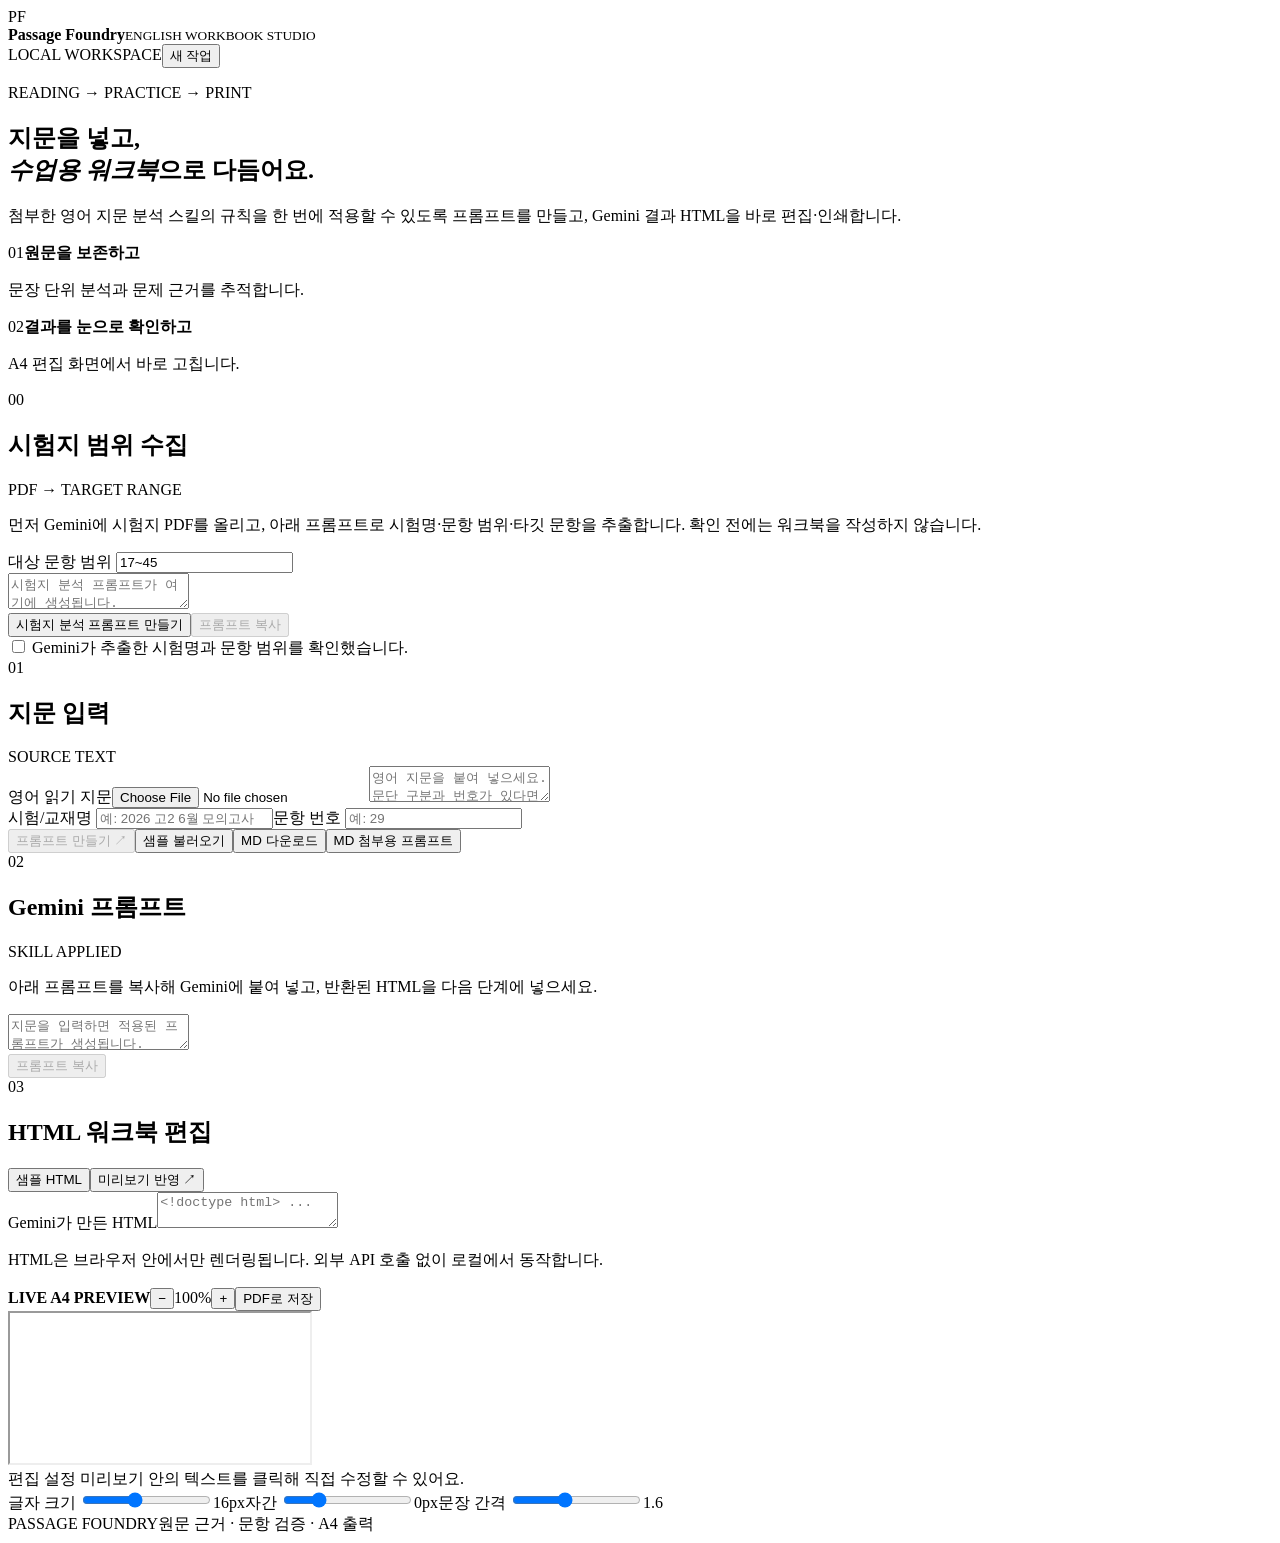
==== static/index.html @ 2fb3c7e1 "Set default target range to 17-45" ====
﻿<!doctype html>
<html lang="ko">
<head>
  <meta charset="utf-8" />
  <meta name="viewport" content="width=device-width, initial-scale=1" />
  <title>Passage Foundry · 영어 지문 워크북</title>
  <link rel="preconnect" href="https://fonts.googleapis.com">
  <link rel="preconnect" href="https://fonts.gstatic.com" crossorigin>
  <link href="https://fonts.googleapis.com/css2?family=DM+Mono:wght@400;500&family=Manrope:wght@400;500;600;700;800&family=Noto+Sans+KR:wght@400;500;700;900&display=swap" rel="stylesheet">
  <link rel="stylesheet" href="static/style.css" />
</head>
<body>
  <div class="shell">
    <header class="topbar">
      <div class="brand"><span class="brand-mark">PF</span><div><b>Passage Foundry</b><small>ENGLISH WORKBOOK STUDIO</small></div></div>
      <div class="top-actions"><span class="status-dot"></span><span>LOCAL WORKSPACE</span><button class="ghost" id="resetBtn">새 작업</button></div>
    </header>

    <main>
      <section class="hero">
        <div><p class="eyebrow">READING → PRACTICE → PRINT</p><h1>지문을 넣고,<br><em>수업용 워크북</em>으로 다듬어요.</h1><p class="hero-copy">첨부한 영어 지문 분석 스킬의 규칙을 한 번에 적용할 수 있도록 프롬프트를 만들고, Gemini 결과 HTML을 바로 편집·인쇄합니다.</p></div>
        <div class="hero-note"><span>01</span><b>원문을 보존하고</b><p>문장 단위 분석과 문제 근거를 추적합니다.</p><span>02</span><b>결과를 눈으로 확인하고</b><p>A4 편집 화면에서 바로 고칩니다.</p></div>
      </section>

      <section class="card exam-card">
        <div class="card-head"><div><span class="step">00</span><h2>시험지 범위 수집</h2></div><span class="chip">PDF → TARGET RANGE</span></div>
        <p class="hint">먼저 Gemini에 시험지 PDF를 올리고, 아래 프롬프트로 시험명·문항 범위·타깃 문항을 추출합니다. 확인 전에는 워크북을 작성하지 않습니다.</p>
        <div class="field-row"><label>대상 문항 범위 <input id="targetRange" value="17~45" placeholder="예: 29~33"></label></div>
        <textarea id="examPrompt" readonly placeholder="시험지 분석 프롬프트가 여기에 생성됩니다."></textarea>
        <div class="button-row"><button class="primary" id="buildExamPrompt">시험지 분석 프롬프트 만들기</button><button class="secondary" id="copyExamPrompt" disabled>프롬프트 복사</button><span class="copy-state" id="examCopyState"></span></div>
        <div class="confirm-row"><label><input type="checkbox" id="rangeConfirmed"> Gemini가 추출한 시험명과 문항 범위를 확인했습니다.</label></div>
      </section>      <div class="workspace-grid">
        <section class="card input-card">
          <div class="card-head"><div><span class="step">01</span><h2>지문 입력</h2></div><span class="chip">SOURCE TEXT</span></div>
          <label class="field-label" for="passage">영어 읽기 지문</label><input id="passageFile" type="file" accept=".md,.txt" class="file-input">
          <textarea id="passage" placeholder="영어 지문을 붙여 넣으세요. 문단 구분과 번호가 있다면 그대로 유지합니다."></textarea>
          <div class="field-row"><label>시험/교재명 <input id="exam" placeholder="예: 2026 고2 6월 모의고사"></label><label>문항 번호 <input id="questionNo" placeholder="예: 29"></label></div>
          <div class="button-row"><button class="primary" id="buildPrompt" disabled>프롬프트 만들기 <span>↗</span></button><button class="secondary" id="loadSample">샘플 불러오기</button><button class="secondary" id="downloadPrompt">MD 다운로드</button><button class="secondary" id="attachmentPrompt">MD 첨부용 프롬프트</button></div>
        </section>

        <section class="card prompt-card">
          <div class="card-head"><div><span class="step">02</span><h2>Gemini 프롬프트</h2></div><span class="chip accent">SKILL APPLIED</span></div>
          <p class="hint">아래 프롬프트를 복사해 Gemini에 붙여 넣고, 반환된 HTML을 다음 단계에 넣으세요.</p>
          <textarea id="prompt" readonly placeholder="지문을 입력하면 적용된 프롬프트가 생성됩니다."></textarea>
          <div class="button-row"><button class="primary" id="copyPrompt" disabled>프롬프트 복사</button><span class="copy-state" id="copyState"></span></div>
        </section>
      </div>

      <section class="card editor-card">
        <div class="card-head editor-head"><div><span class="step">03</span><h2>HTML 워크북 편집</h2></div><div class="editor-actions"><button class="secondary" id="sampleHtml">샘플 HTML</button><button class="primary" id="renderHtml">미리보기 반영 <span>↗</span></button></div></div>
        <div class="editor-grid">
          <div class="code-pane"><label class="field-label" for="htmlInput">Gemini가 만든 HTML</label><textarea id="htmlInput" placeholder="<!doctype html> ..."></textarea><p class="tiny">HTML은 브라우저 안에서만 렌더링됩니다. 외부 API 호출 없이 로컬에서 동작합니다.</p></div>
          <div class="preview-pane"><div class="preview-toolbar"><span class="live-dot"></span><b>LIVE A4 PREVIEW</b><span class="toolbar-spacer"></span><button class="icon-btn" id="zoomOut">−</button><span id="zoomValue">100%</span><button class="icon-btn" id="zoomIn">+</button><button class="download" id="printPdf">PDF로 저장</button></div><div class="paper-wrap" id="paperWrap"><iframe id="preview" title="워크북 미리보기"></iframe></div></div>
        </div>
        <div class="controls"><div class="control-title">편집 설정 <span>미리보기 안의 텍스트를 클릭해 직접 수정할 수 있어요.</span></div><label>글자 크기 <input type="range" id="fontSize" min="12" max="22" value="16"><output id="fontSizeOut">16px</output></label><label>자간 <input type="range" id="letterSpacing" min="-1" max="3" step="0.1" value="0"><output id="letterOut">0px</output></label><label>문장 간격 <input type="range" id="lineHeight" min="1.2" max="2.2" step="0.1" value="1.6"><output id="lineOut">1.6</output></label></div>
      </section>
    </main>
    <footer><span>PASSAGE FOUNDRY</span><span>원문 근거 · 문항 검증 · A4 출력</span></footer>
  </div>
  <script src="static/app.js"></script>
</body>
</html>
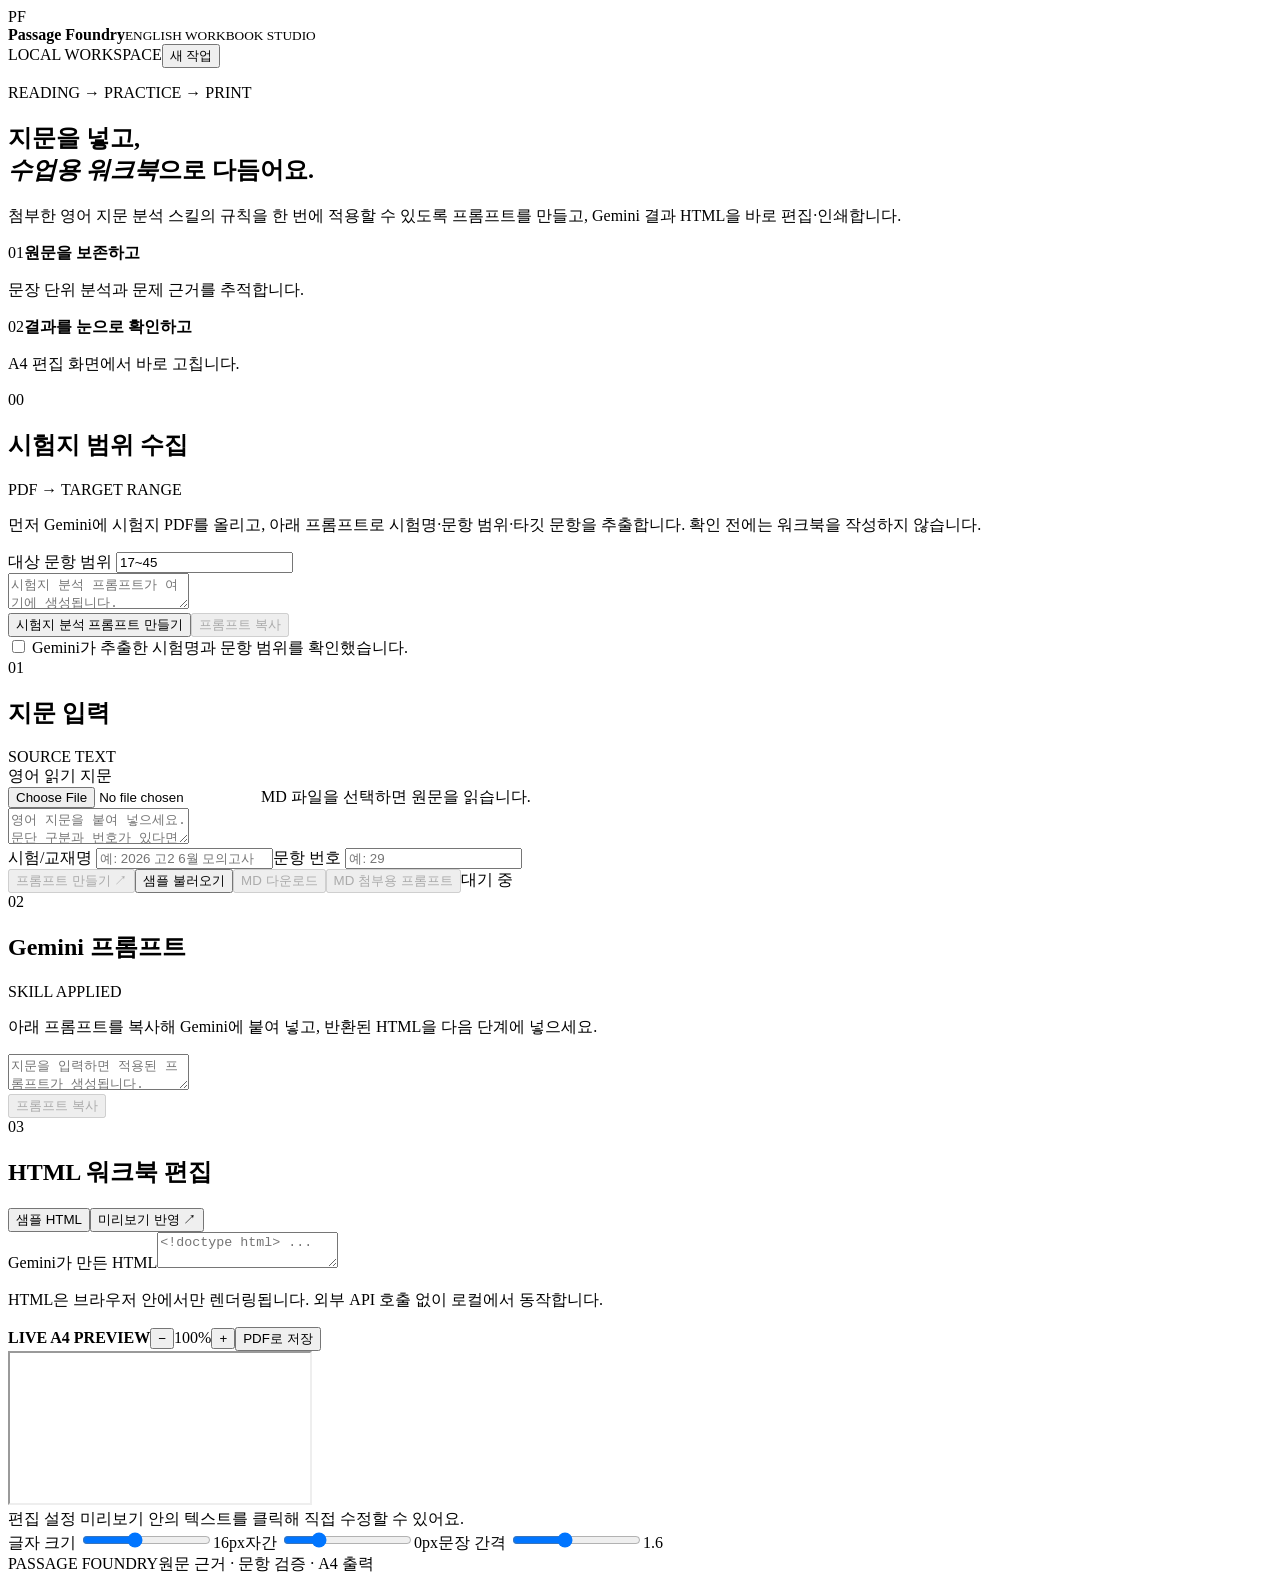
==== commit 1b8e6e40: "Show markdown upload and prompt readiness states" ====
--- a/static/index.html
+++ b/static/index.html
@@ -32,10 +32,10 @@
       </section>      <div class="workspace-grid">
         <section class="card input-card">
           <div class="card-head"><div><span class="step">01</span><h2>지문 입력</h2></div><span class="chip">SOURCE TEXT</span></div>
-          <label class="field-label" for="passage">영어 읽기 지문</label><input id="passageFile" type="file" accept=".md,.txt" class="file-input">
+          <label class="field-label" for="passage">영어 읽기 지문</label><div class="file-row"><input id="passageFile" type="file" accept=".md,.txt" class="file-input"><span id="passageFileState" class="file-state">MD 파일을 선택하면 원문을 읽습니다.</span></div>
           <textarea id="passage" placeholder="영어 지문을 붙여 넣으세요. 문단 구분과 번호가 있다면 그대로 유지합니다."></textarea>
           <div class="field-row"><label>시험/교재명 <input id="exam" placeholder="예: 2026 고2 6월 모의고사"></label><label>문항 번호 <input id="questionNo" placeholder="예: 29"></label></div>
-          <div class="button-row"><button class="primary" id="buildPrompt" disabled>프롬프트 만들기 <span>↗</span></button><button class="secondary" id="loadSample">샘플 불러오기</button><button class="secondary" id="downloadPrompt">MD 다운로드</button><button class="secondary" id="attachmentPrompt">MD 첨부용 프롬프트</button></div>
+          <div class="button-row"><button class="primary" id="buildPrompt" disabled>프롬프트 만들기 <span>↗</span></button><button class="secondary" id="loadSample">샘플 불러오기</button><button class="secondary" id="downloadPrompt" disabled>MD 다운로드</button><button class="secondary" id="attachmentPrompt" disabled>MD 첨부용 프롬프트</button><span id="promptState" class="copy-state">대기 중</span></div>
         </section>
 
         <section class="card prompt-card">
@@ -64,3 +64,4 @@
 
 
 
+
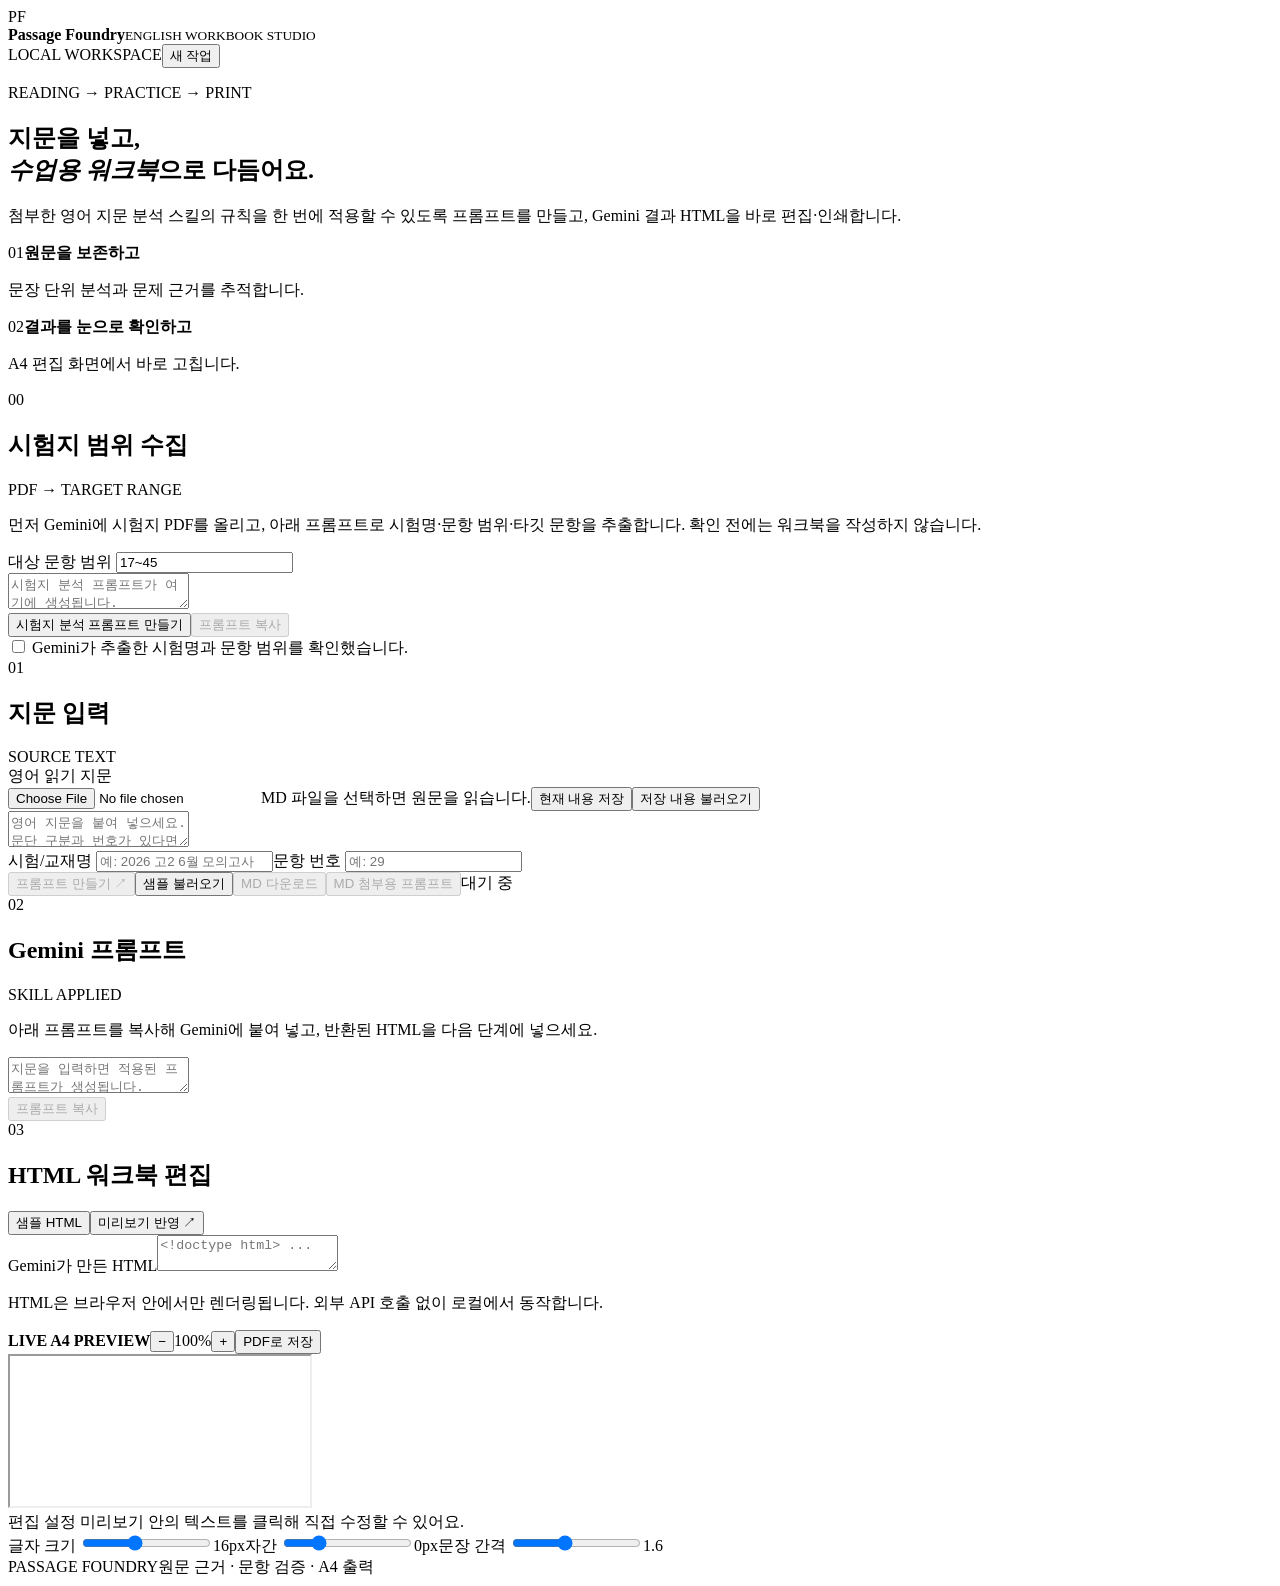
==== commit 7134c653: "Add draft restore and duplicate markdown detection" ====
--- a/static/index.html
+++ b/static/index.html
@@ -32,7 +32,7 @@
       </section>      <div class="workspace-grid">
         <section class="card input-card">
           <div class="card-head"><div><span class="step">01</span><h2>지문 입력</h2></div><span class="chip">SOURCE TEXT</span></div>
-          <label class="field-label" for="passage">영어 읽기 지문</label><div class="file-row"><input id="passageFile" type="file" accept=".md,.txt" class="file-input"><span id="passageFileState" class="file-state">MD 파일을 선택하면 원문을 읽습니다.</span></div>
+          <label class="field-label" for="passage">영어 읽기 지문</label><div class="file-row"><input id="passageFile" type="file" accept=".md,.txt" class="file-input"><span id="passageFileState" class="file-state">MD 파일을 선택하면 원문을 읽습니다.</span><button class="secondary mini" id="saveDraftBtn">현재 내용 저장</button><button class="secondary mini" id="loadDraftBtn">저장 내용 불러오기</button></div>
           <textarea id="passage" placeholder="영어 지문을 붙여 넣으세요. 문단 구분과 번호가 있다면 그대로 유지합니다."></textarea>
           <div class="field-row"><label>시험/교재명 <input id="exam" placeholder="예: 2026 고2 6월 모의고사"></label><label>문항 번호 <input id="questionNo" placeholder="예: 29"></label></div>
           <div class="button-row"><button class="primary" id="buildPrompt" disabled>프롬프트 만들기 <span>↗</span></button><button class="secondary" id="loadSample">샘플 불러오기</button><button class="secondary" id="downloadPrompt" disabled>MD 다운로드</button><button class="secondary" id="attachmentPrompt" disabled>MD 첨부용 프롬프트</button><span id="promptState" class="copy-state">대기 중</span></div>
@@ -65,3 +65,4 @@
 
 
 
+
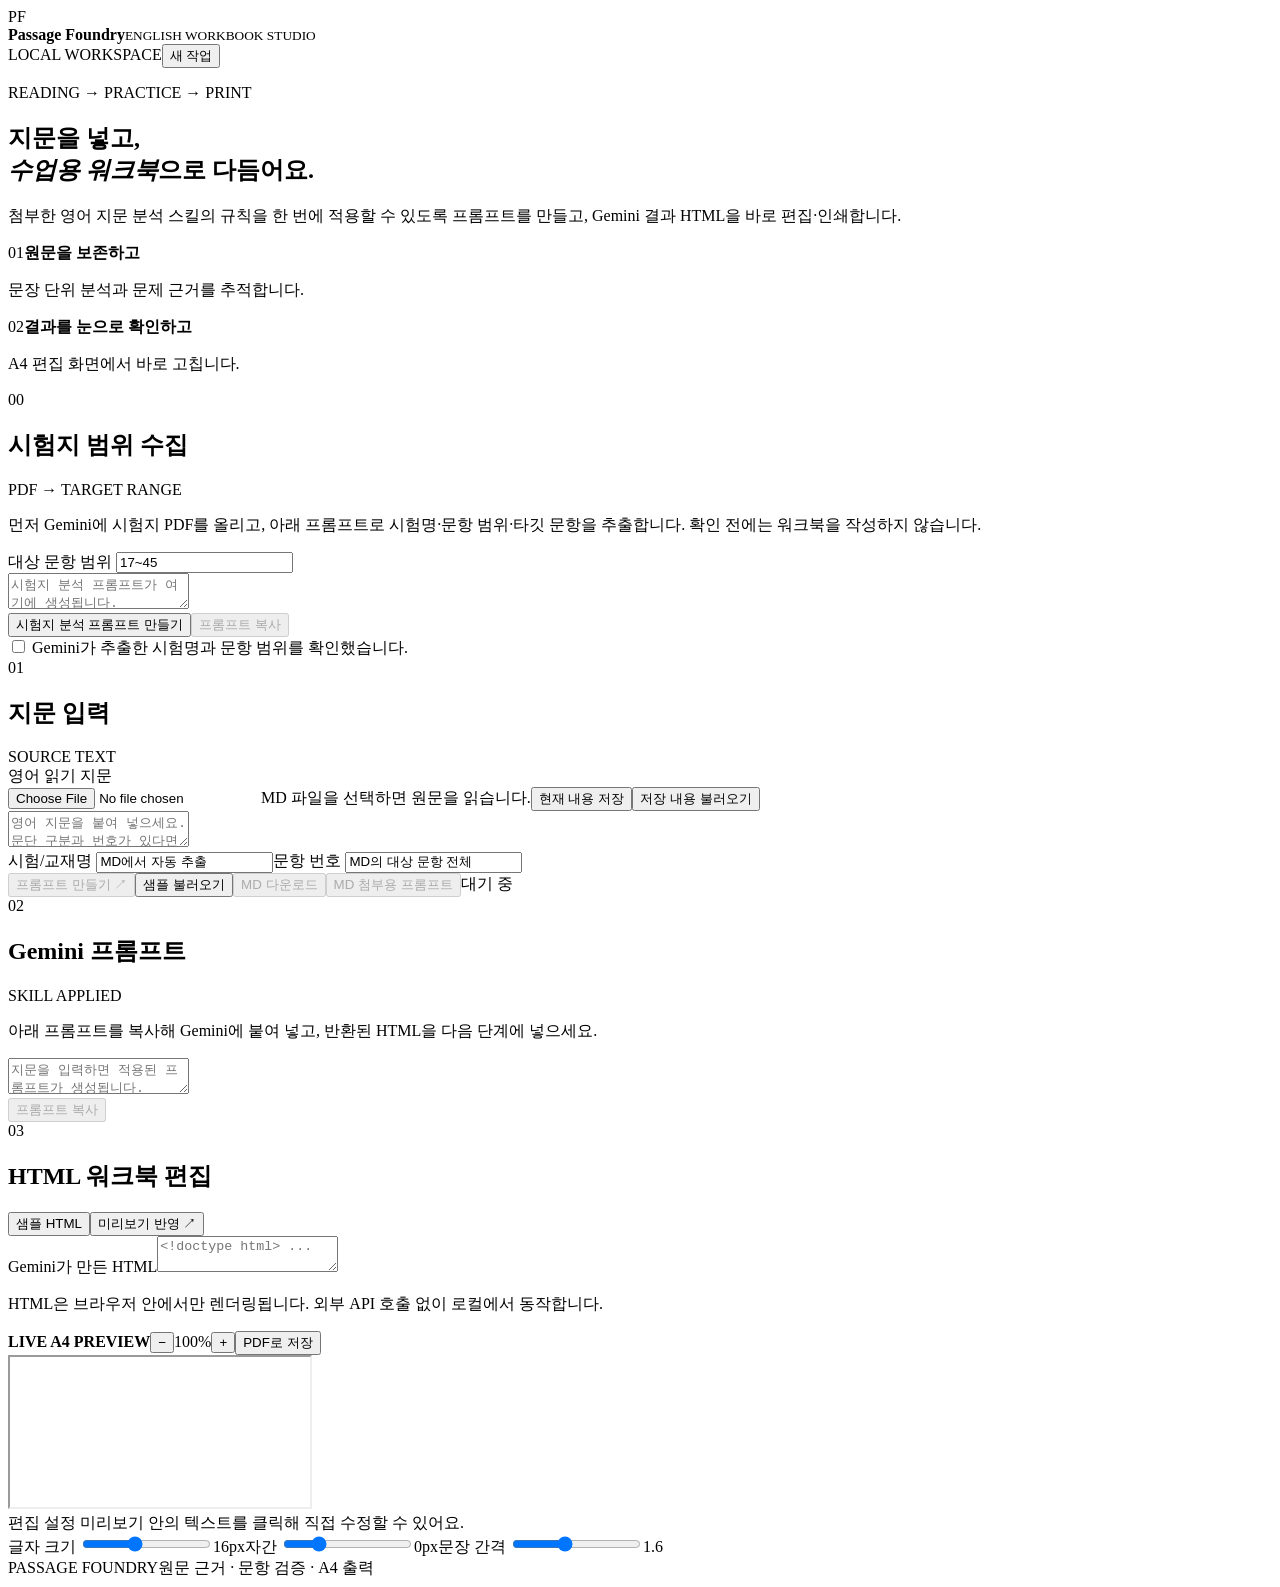
==== commit 2c2db329: "Support batch workbook generation from multiple passages" ====
--- a/static/index.html
+++ b/static/index.html
@@ -34,7 +34,7 @@
           <div class="card-head"><div><span class="step">01</span><h2>지문 입력</h2></div><span class="chip">SOURCE TEXT</span></div>
           <label class="field-label" for="passage">영어 읽기 지문</label><div class="file-row"><input id="passageFile" type="file" accept=".md,.txt" class="file-input"><span id="passageFileState" class="file-state">MD 파일을 선택하면 원문을 읽습니다.</span><button class="secondary mini" id="saveDraftBtn">현재 내용 저장</button><button class="secondary mini" id="loadDraftBtn">저장 내용 불러오기</button></div>
           <textarea id="passage" placeholder="영어 지문을 붙여 넣으세요. 문단 구분과 번호가 있다면 그대로 유지합니다."></textarea>
-          <div class="field-row"><label>시험/교재명 <input id="exam" placeholder="예: 2026 고2 6월 모의고사"></label><label>문항 번호 <input id="questionNo" placeholder="예: 29"></label></div>
+          <div class="field-row"><label>시험/교재명 <input id="exam" value="MD에서 자동 추출" readonly></label><label>문항 번호 <input id="questionNo" value="MD의 대상 문항 전체" readonly></label></div>
           <div class="button-row"><button class="primary" id="buildPrompt" disabled>프롬프트 만들기 <span>↗</span></button><button class="secondary" id="loadSample">샘플 불러오기</button><button class="secondary" id="downloadPrompt" disabled>MD 다운로드</button><button class="secondary" id="attachmentPrompt" disabled>MD 첨부용 프롬프트</button><span id="promptState" class="copy-state">대기 중</span></div>
         </section>
 
@@ -66,3 +66,4 @@
 
 
 
+
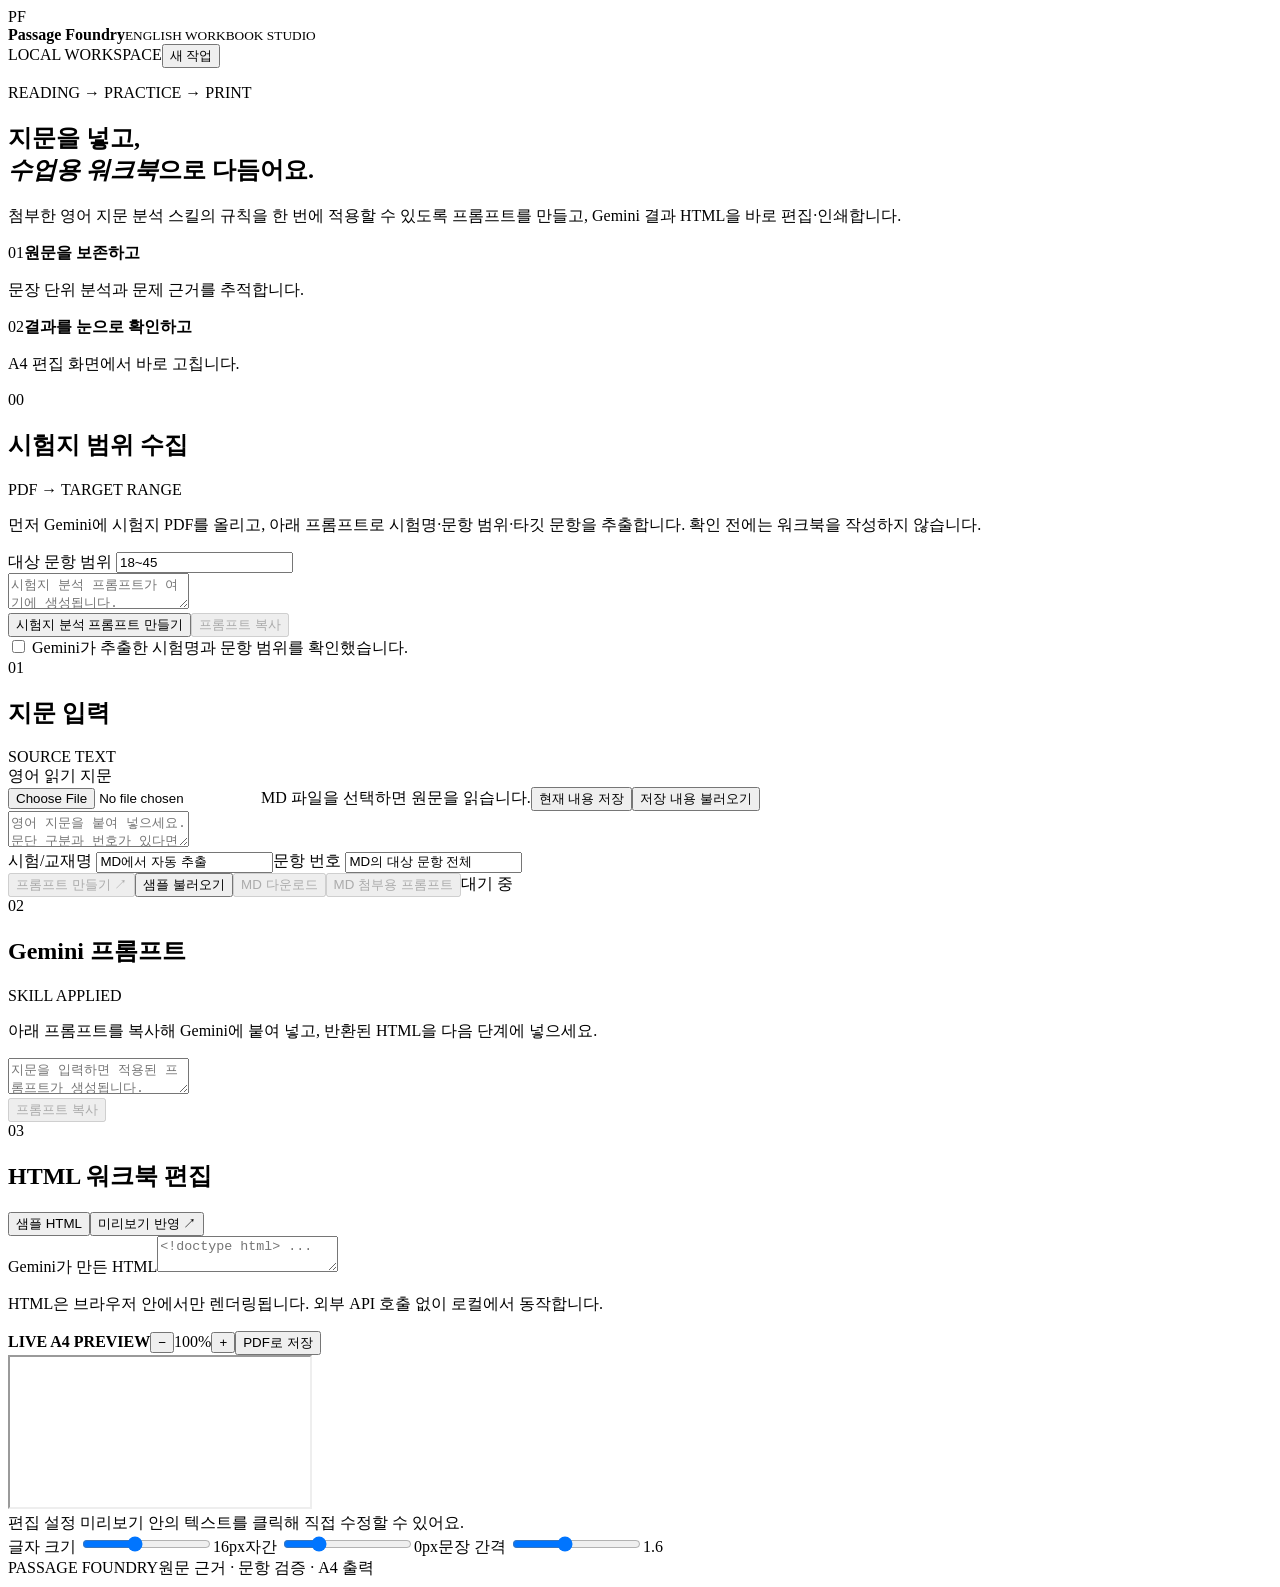
==== commit b9c15360: "Set default target range to 18-45" ====
--- a/static/index.html
+++ b/static/index.html
@@ -25,7 +25,7 @@
       <section class="card exam-card">
         <div class="card-head"><div><span class="step">00</span><h2>시험지 범위 수집</h2></div><span class="chip">PDF → TARGET RANGE</span></div>
         <p class="hint">먼저 Gemini에 시험지 PDF를 올리고, 아래 프롬프트로 시험명·문항 범위·타깃 문항을 추출합니다. 확인 전에는 워크북을 작성하지 않습니다.</p>
-        <div class="field-row"><label>대상 문항 범위 <input id="targetRange" value="17~45" placeholder="예: 29~33"></label></div>
+        <div class="field-row"><label>대상 문항 범위 <input id="targetRange" value="18~45" placeholder="예: 29~33"></label></div>
         <textarea id="examPrompt" readonly placeholder="시험지 분석 프롬프트가 여기에 생성됩니다."></textarea>
         <div class="button-row"><button class="primary" id="buildExamPrompt">시험지 분석 프롬프트 만들기</button><button class="secondary" id="copyExamPrompt" disabled>프롬프트 복사</button><span class="copy-state" id="examCopyState"></span></div>
         <div class="confirm-row"><label><input type="checkbox" id="rangeConfirmed"> Gemini가 추출한 시험명과 문항 범위를 확인했습니다.</label></div>
@@ -67,3 +67,4 @@
 
 
 
+
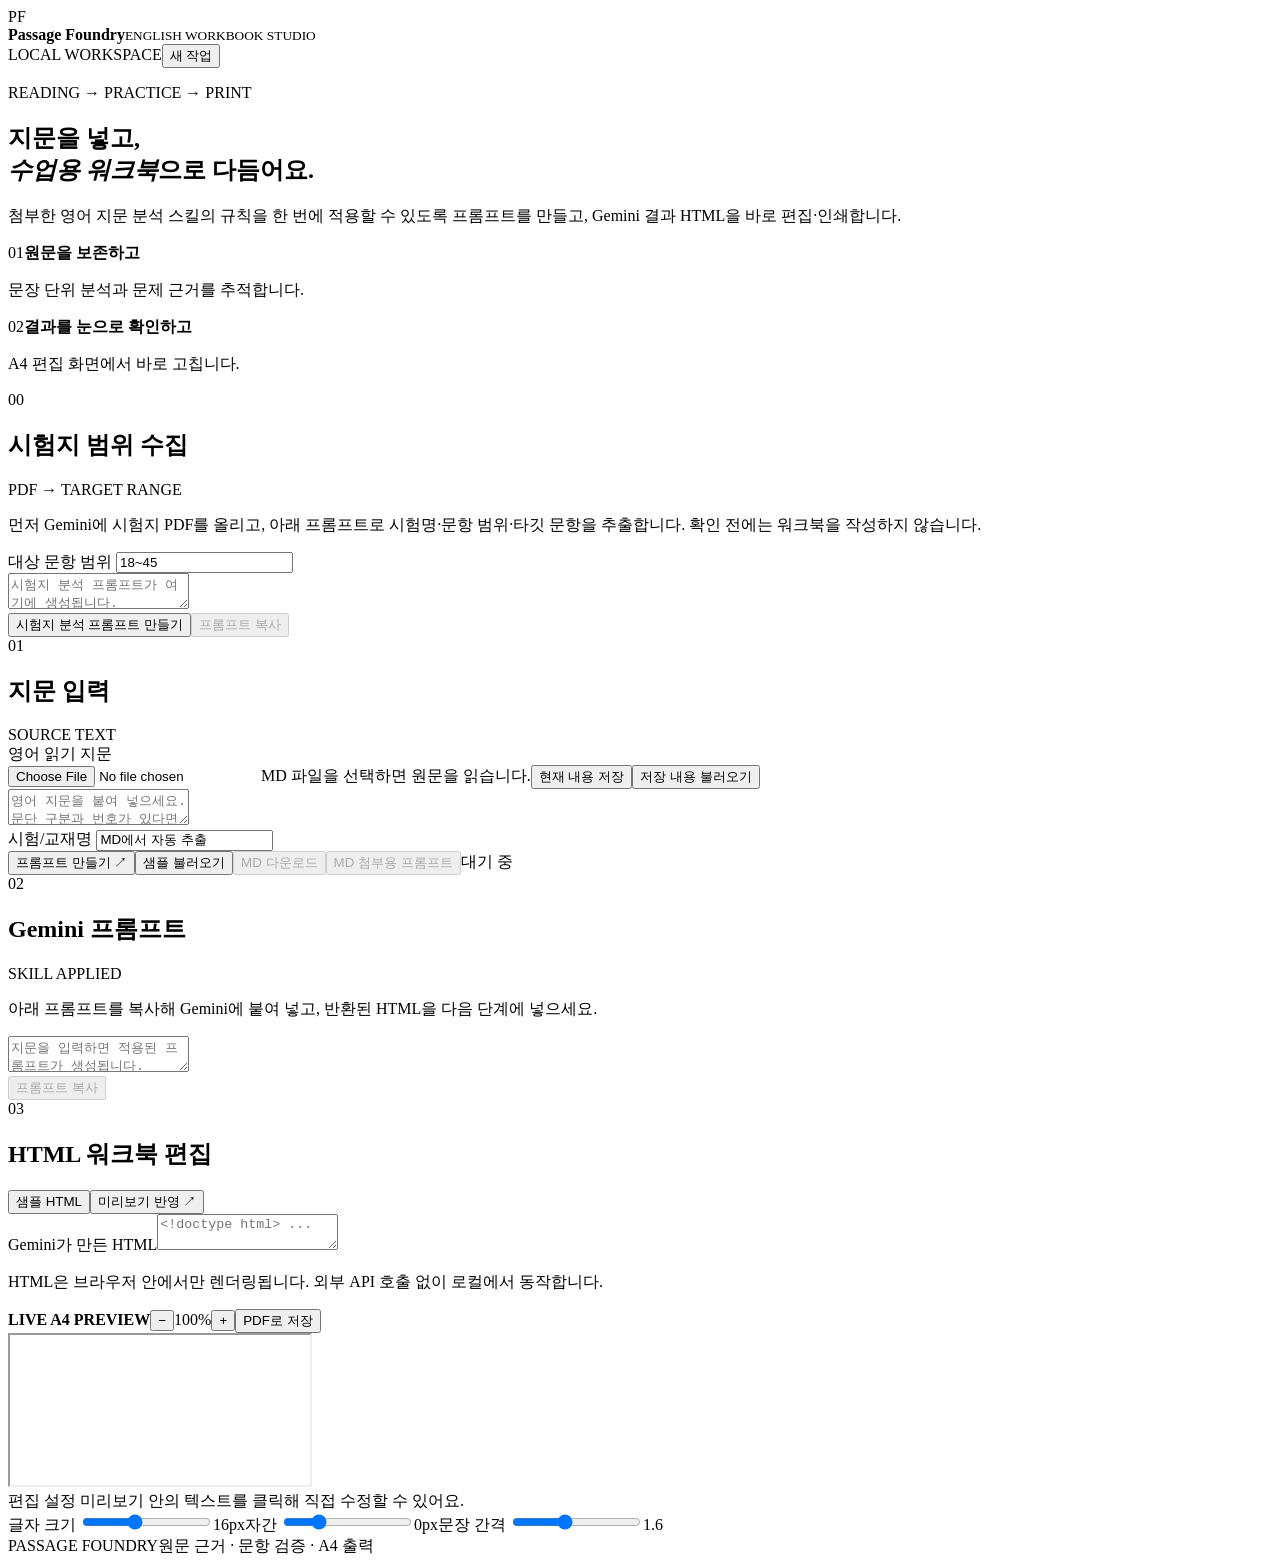
==== commit a08b0792: "Use initial target range without extra confirmation" ====
--- a/static/index.html
+++ b/static/index.html
@@ -28,14 +28,14 @@
         <div class="field-row"><label>대상 문항 범위 <input id="targetRange" value="18~45" placeholder="예: 29~33"></label></div>
         <textarea id="examPrompt" readonly placeholder="시험지 분석 프롬프트가 여기에 생성됩니다."></textarea>
         <div class="button-row"><button class="primary" id="buildExamPrompt">시험지 분석 프롬프트 만들기</button><button class="secondary" id="copyExamPrompt" disabled>프롬프트 복사</button><span class="copy-state" id="examCopyState"></span></div>
-        <div class="confirm-row"><label><input type="checkbox" id="rangeConfirmed"> Gemini가 추출한 시험명과 문항 범위를 확인했습니다.</label></div>
+        
       </section>      <div class="workspace-grid">
         <section class="card input-card">
           <div class="card-head"><div><span class="step">01</span><h2>지문 입력</h2></div><span class="chip">SOURCE TEXT</span></div>
           <label class="field-label" for="passage">영어 읽기 지문</label><div class="file-row"><input id="passageFile" type="file" accept=".md,.txt" class="file-input"><span id="passageFileState" class="file-state">MD 파일을 선택하면 원문을 읽습니다.</span><button class="secondary mini" id="saveDraftBtn">현재 내용 저장</button><button class="secondary mini" id="loadDraftBtn">저장 내용 불러오기</button></div>
           <textarea id="passage" placeholder="영어 지문을 붙여 넣으세요. 문단 구분과 번호가 있다면 그대로 유지합니다."></textarea>
-          <div class="field-row"><label>시험/교재명 <input id="exam" value="MD에서 자동 추출" readonly></label><label>문항 번호 <input id="questionNo" value="MD의 대상 문항 전체" readonly></label></div>
-          <div class="button-row"><button class="primary" id="buildPrompt" disabled>프롬프트 만들기 <span>↗</span></button><button class="secondary" id="loadSample">샘플 불러오기</button><button class="secondary" id="downloadPrompt" disabled>MD 다운로드</button><button class="secondary" id="attachmentPrompt" disabled>MD 첨부용 프롬프트</button><span id="promptState" class="copy-state">대기 중</span></div>
+          <div class="field-row"><label>시험/교재명 <input id="exam" value="MD에서 자동 추출" readonly></label></div>
+          <div class="button-row"><button class="primary" id="buildPrompt">프롬프트 만들기 <span>↗</span></button><button class="secondary" id="loadSample">샘플 불러오기</button><button class="secondary" id="downloadPrompt" disabled>MD 다운로드</button><button class="secondary" id="attachmentPrompt" disabled>MD 첨부용 프롬프트</button><span id="promptState" class="copy-state">대기 중</span></div>
         </section>
 
         <section class="card prompt-card">
@@ -68,3 +68,4 @@
 
 
 
+
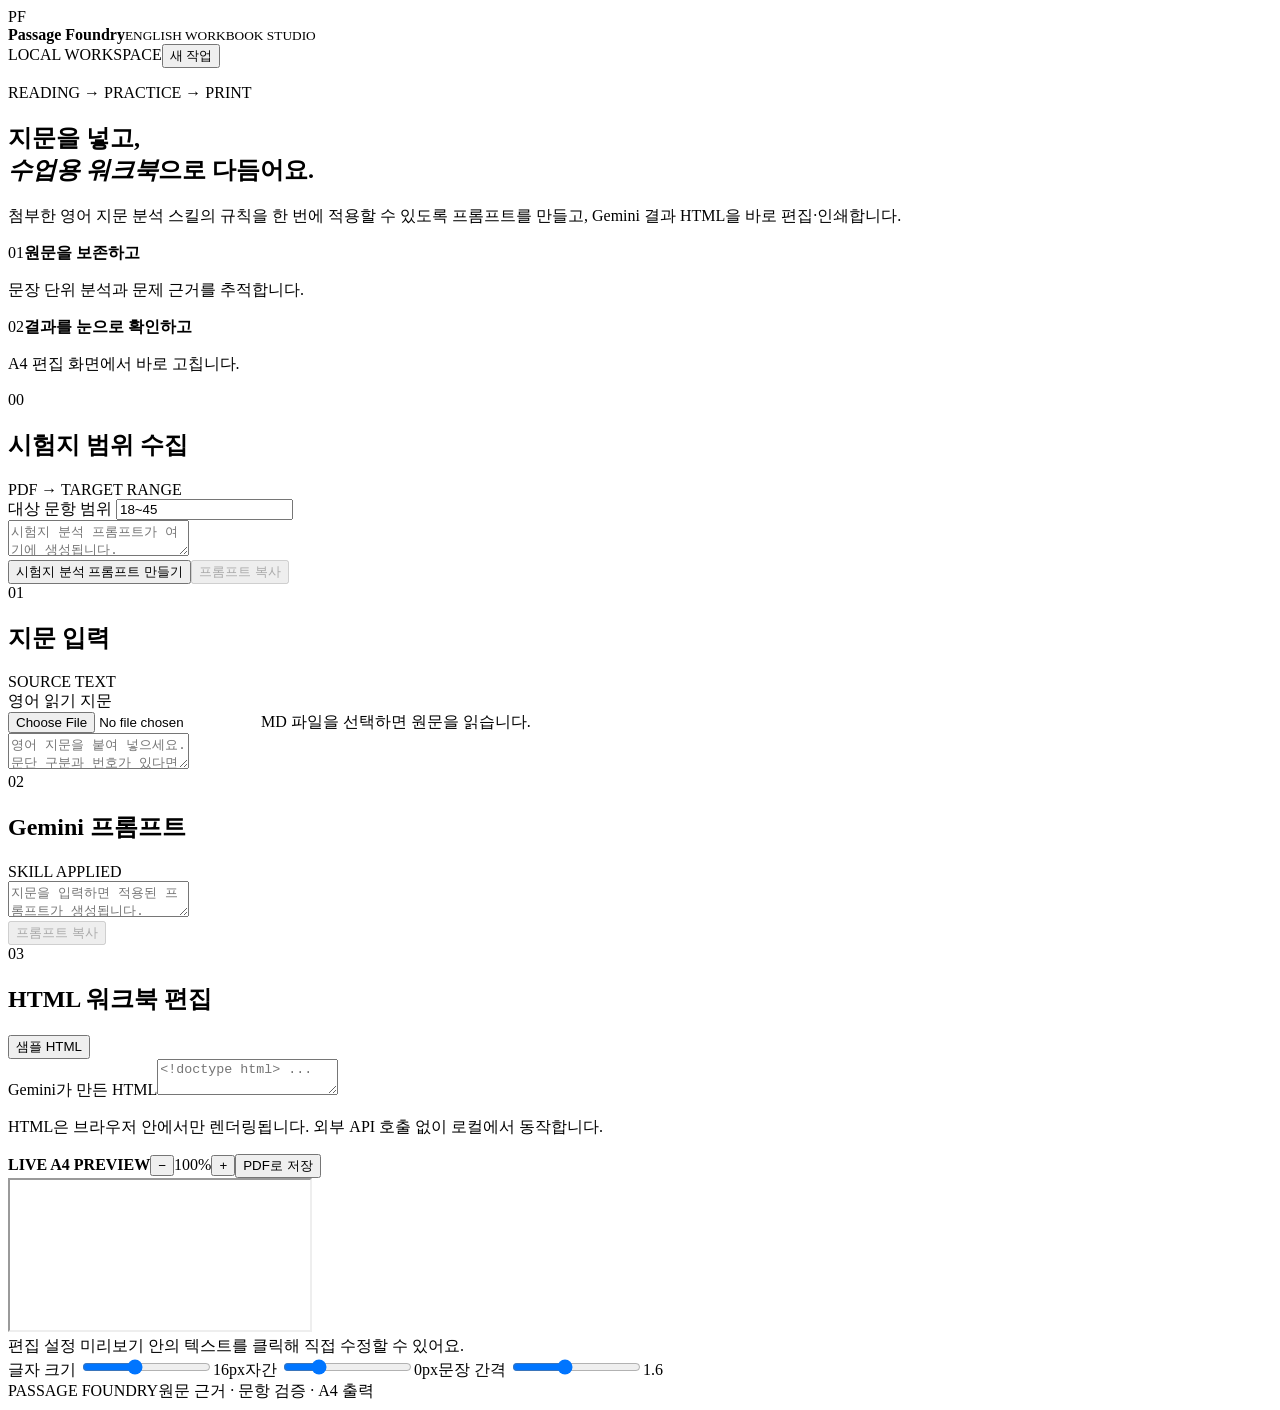
==== commit 9ea47f43: "Simplify app to automatic markdown workflow" ====
--- a/static/index.html
+++ b/static/index.html
@@ -24,7 +24,7 @@
 
       <section class="card exam-card">
         <div class="card-head"><div><span class="step">00</span><h2>시험지 범위 수집</h2></div><span class="chip">PDF → TARGET RANGE</span></div>
-        <p class="hint">먼저 Gemini에 시험지 PDF를 올리고, 아래 프롬프트로 시험명·문항 범위·타깃 문항을 추출합니다. 확인 전에는 워크북을 작성하지 않습니다.</p>
+        
         <div class="field-row"><label>대상 문항 범위 <input id="targetRange" value="18~45" placeholder="예: 29~33"></label></div>
         <textarea id="examPrompt" readonly placeholder="시험지 분석 프롬프트가 여기에 생성됩니다."></textarea>
         <div class="button-row"><button class="primary" id="buildExamPrompt">시험지 분석 프롬프트 만들기</button><button class="secondary" id="copyExamPrompt" disabled>프롬프트 복사</button><span class="copy-state" id="examCopyState"></span></div>
@@ -32,22 +32,22 @@
       </section>      <div class="workspace-grid">
         <section class="card input-card">
           <div class="card-head"><div><span class="step">01</span><h2>지문 입력</h2></div><span class="chip">SOURCE TEXT</span></div>
-          <label class="field-label" for="passage">영어 읽기 지문</label><div class="file-row"><input id="passageFile" type="file" accept=".md,.txt" class="file-input"><span id="passageFileState" class="file-state">MD 파일을 선택하면 원문을 읽습니다.</span><button class="secondary mini" id="saveDraftBtn">현재 내용 저장</button><button class="secondary mini" id="loadDraftBtn">저장 내용 불러오기</button></div>
+          <label class="field-label" for="passage">영어 읽기 지문</label><div class="file-row"><input id="passageFile" type="file" accept=".md,.txt" class="file-input"><span id="passageFileState" class="file-state">MD 파일을 선택하면 원문을 읽습니다.</span></div>
           <textarea id="passage" placeholder="영어 지문을 붙여 넣으세요. 문단 구분과 번호가 있다면 그대로 유지합니다."></textarea>
-          <div class="field-row"><label>시험/교재명 <input id="exam" value="MD에서 자동 추출" readonly></label></div>
-          <div class="button-row"><button class="primary" id="buildPrompt">프롬프트 만들기 <span>↗</span></button><button class="secondary" id="loadSample">샘플 불러오기</button><button class="secondary" id="downloadPrompt" disabled>MD 다운로드</button><button class="secondary" id="attachmentPrompt" disabled>MD 첨부용 프롬프트</button><span id="promptState" class="copy-state">대기 중</span></div>
+          
+          
         </section>
 
         <section class="card prompt-card">
           <div class="card-head"><div><span class="step">02</span><h2>Gemini 프롬프트</h2></div><span class="chip accent">SKILL APPLIED</span></div>
-          <p class="hint">아래 프롬프트를 복사해 Gemini에 붙여 넣고, 반환된 HTML을 다음 단계에 넣으세요.</p>
+          
           <textarea id="prompt" readonly placeholder="지문을 입력하면 적용된 프롬프트가 생성됩니다."></textarea>
           <div class="button-row"><button class="primary" id="copyPrompt" disabled>프롬프트 복사</button><span class="copy-state" id="copyState"></span></div>
         </section>
       </div>
 
       <section class="card editor-card">
-        <div class="card-head editor-head"><div><span class="step">03</span><h2>HTML 워크북 편집</h2></div><div class="editor-actions"><button class="secondary" id="sampleHtml">샘플 HTML</button><button class="primary" id="renderHtml">미리보기 반영 <span>↗</span></button></div></div>
+        <div class="card-head editor-head"><div><span class="step">03</span><h2>HTML 워크북 편집</h2></div><div class="editor-actions"><button class="secondary" id="sampleHtml">샘플 HTML</button></div></div>
         <div class="editor-grid">
           <div class="code-pane"><label class="field-label" for="htmlInput">Gemini가 만든 HTML</label><textarea id="htmlInput" placeholder="<!doctype html> ..."></textarea><p class="tiny">HTML은 브라우저 안에서만 렌더링됩니다. 외부 API 호출 없이 로컬에서 동작합니다.</p></div>
           <div class="preview-pane"><div class="preview-toolbar"><span class="live-dot"></span><b>LIVE A4 PREVIEW</b><span class="toolbar-spacer"></span><button class="icon-btn" id="zoomOut">−</button><span id="zoomValue">100%</span><button class="icon-btn" id="zoomIn">+</button><button class="download" id="printPdf">PDF로 저장</button></div><div class="paper-wrap" id="paperWrap"><iframe id="preview" title="워크북 미리보기"></iframe></div></div>
@@ -69,3 +69,4 @@
 
 
 
+
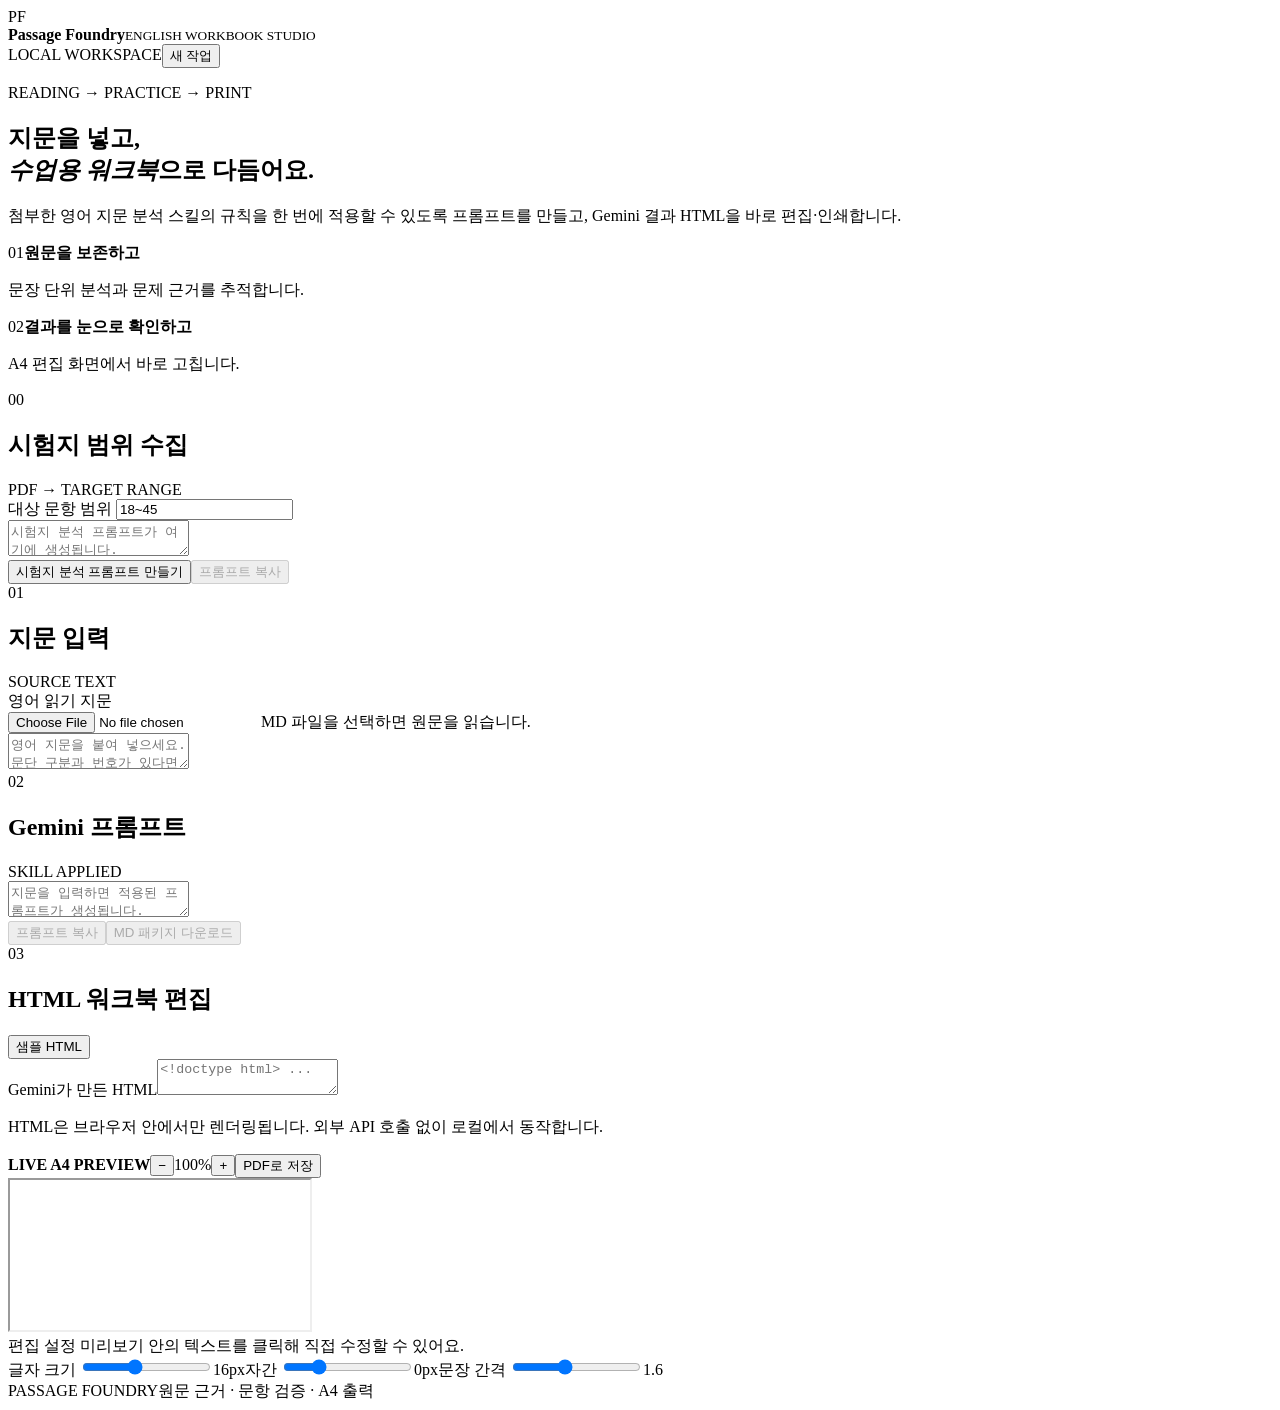
==== commit 6ffff7eb: "Add explicit prompt package download" ====
--- a/static/index.html
+++ b/static/index.html
@@ -42,7 +42,7 @@
           <div class="card-head"><div><span class="step">02</span><h2>Gemini 프롬프트</h2></div><span class="chip accent">SKILL APPLIED</span></div>
           
           <textarea id="prompt" readonly placeholder="지문을 입력하면 적용된 프롬프트가 생성됩니다."></textarea>
-          <div class="button-row"><button class="primary" id="copyPrompt" disabled>프롬프트 복사</button><span class="copy-state" id="copyState"></span></div>
+          <div class="button-row"><button class="primary" id="copyPrompt" disabled>프롬프트 복사</button><button class="secondary" id="downloadPrompt" disabled>MD 패키지 다운로드</button><span class="copy-state" id="copyState"></span></div>
         </section>
       </div>
 
